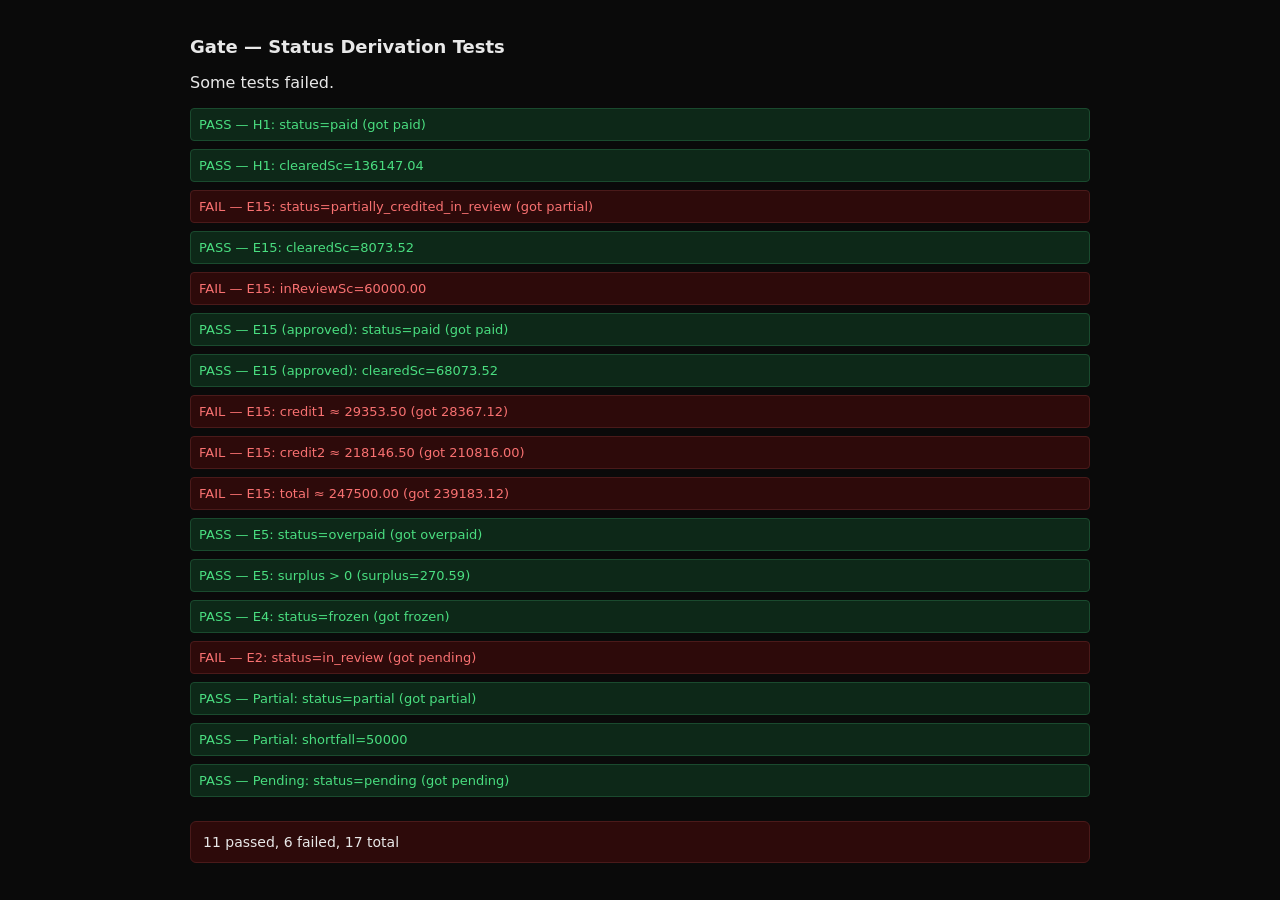
==== tests/derive.html @ e8613cad "Phase 4b: docs (decisions, assumptions, demo-script, panel-notes, HOSTING, QA), tests/derive.html, R" ====
<!DOCTYPE html>
<html lang="en">
<head>
<meta charset="utf-8">
<meta name="viewport" content="width=device-width,initial-scale=1">
<title>Gate — Derivation Tests</title>
<style>
body{font-family:system-ui,sans-serif;background:#0a0a0a;color:#e8e8e8;padding:24px;max-width:900px;margin:0 auto}
h1{font-size:18px}
.test{margin:8px 0;padding:8px;border-radius:4px;font-size:13px}
.pass{background:#0d2818;border:1px solid #1a4a2e;color:#4ade80}
.fail{background:#2d0a0a;border:1px solid #4a1a1a;color:#f87171}
.summary{margin-top:24px;padding:12px;border-radius:6px;font-size:14px}
.summary.all-pass{background:#0d2818;border:1px solid #1a4a2e}
.summary.has-fail{background:#2d0a0a;border:1px solid #4a1a1a}
</style>
</head>
<body>
<h1>Gate — Status Derivation Tests</h1>
<p id="status">Running…</p>
<div id="results"></div>
<div id="summary"></div>

<script src="../js/derive.js"></script>
<script src="../js/fixtures.js"></script>
<script>
(function () {
  "use strict";
  var D = window.GATE_DERIVE;
  var F = window.GATE_FIXTURES;
  if (!D || !D.derivePayment) {
    document.getElementById("status").textContent = "FAIL: GATE_DERIVE not found";
    return;
  }
  var results = [];
  function check(name, cond, detail) {
    results.push({ name: name, pass: !!cond, detail: detail || "" });
  }

  // Helper: build a minimal tx
  function tx(amount, state) {
    return { id: "tx-test", amountSc: amount, screeningState: state || "clear", status: "cleared" };
  }

  // === H1: happy path, 136,147.04 USDT, 1 tx, cleared ===
  var h1 = D.derivePayment([tx(136147.04)], 136147.04, 0.005);
  check("H1: status=paid", h1.status === "paid", "got " + h1.status);
  check("H1: clearedSc=136147.04", Math.abs(h1.clearedSc - 136147.04) < 0.01);

  // === E15: two transactions ===
  var e15tx1 = { id: "tx1", amountSc: 60000.00, screeningState: "in_review", status: "held" };
  var e15tx2 = { id: "tx2", amountSc: 8073.52, screeningState: "clear", status: "cleared" };
  var e15 = D.derivePayment([e15tx1, e15tx2], 68073.52, 0.005);
  check("E15: status=partially_credited_in_review", e15.status === "partially_credited_in_review", "got " + e15.status);
  check("E15: clearedSc=8073.52", Math.abs(e15.clearedSc - 8073.52) < 0.01);
  check("E15: inReviewSc=60000.00", Math.abs(e15.inReviewSc - 60000.00) < 0.01);

  // E15 after compliance approves tx1
  var e15tx1b = { id: "tx1", amountSc: 60000.00, screeningState: "clear", status: "cleared" };
  var e15b = D.derivePayment([e15tx1b, e15tx2], 68073.52, 0.005);
  check("E15 (approved): status=paid", e15b.status === "paid", "got " + e15b.status);
  check("E15 (approved): clearedSc=68073.52", Math.abs(e15b.clearedSc - 68073.52) < 0.01);

  // E15 credited AED: 29,353.50 + 218,146.50 = 247,500.00
  var feeRate = 0.024;
  var rate = 3.6;
  var credited1 = 8073.52 * rate * (1 - feeRate);
  var credited2 = 60000.00 * rate * (1 - feeRate);
  var totalCredited = credited1 + credited2;
  check("E15: credit1 ≈ 29353.50", Math.abs(credited1 - 29353.50) < 1.0, "got " + credited1.toFixed(2));
  check("E15: credit2 ≈ 218146.50", Math.abs(credited2 - 218146.50) < 1.0, "got " + credited2.toFixed(2));
  check("E15: total ≈ 247500.00", Math.abs(totalCredited - 247500.00) < 2.0, "got " + totalCredited.toFixed(2));

  // === E5: overpaid ===
  var e5 = D.derivePayment([tx(27500.00)], 27229.41, 0.005);
  check("E5: status=overpaid", e5.status === "overpaid", "got " + e5.status);
  check("E5: surplus > 0", e5.surplus > 0, "surplus=" + e5.surplus);

  // === E4: frozen ===
  var e4tx = { id: "tx4", amountSc: 27229.41, screeningState: "clear", status: "frozen" };
  var e4 = D.derivePayment([e4tx], 27229.41, 0.005);
  check("E4: status=frozen", e4.status === "frozen", "got " + e4.status);

  // === E2: in review ===
  var e2tx = { id: "tx2", amountSc: 326752.89, screeningState: "in_review", status: "held" };
  var e2 = D.derivePayment([e2tx], 326752.89, 0.005);
  check("E2: status=in_review", e2.status === "in_review", "got " + e2.status);

  // === Partial ===
  var partial = D.derivePayment([tx(50000.00)], 100000.00, 0.005);
  check("Partial: status=partial", partial.status === "partial", "got " + partial.status);
  check("Partial: shortfall=50000", Math.abs(partial.shortfall - 50000) < 0.01);

  // === Pending (no txs) ===
  var pending = D.derivePayment([], 100000.00, 0.005);
  check("Pending: status=pending", pending.status === "pending", "got " + pending.status);

  // Render results
  var div = document.getElementById("results");
  var passCount = 0, failCount = 0;
  results.forEach(function (r) {
    var el = document.createElement("div");
    el.className = "test " + (r.pass ? "pass" : "fail");
    el.textContent = (r.pass ? "PASS" : "FAIL") + " — " + r.name + (r.detail ? " (" + r.detail + ")" : "");
    div.appendChild(el);
    if (r.pass) passCount++; else failCount++;
  });

  var summary = document.getElementById("summary");
  summary.className = "summary " + (failCount === 0 ? "all-pass" : "has-fail");
  summary.textContent = passCount + " passed, " + failCount + " failed, " + results.length + " total";
  document.getElementById("status").textContent = failCount === 0 ? "All tests pass." : "Some tests failed.";
})();
</script>
</body>
</html>
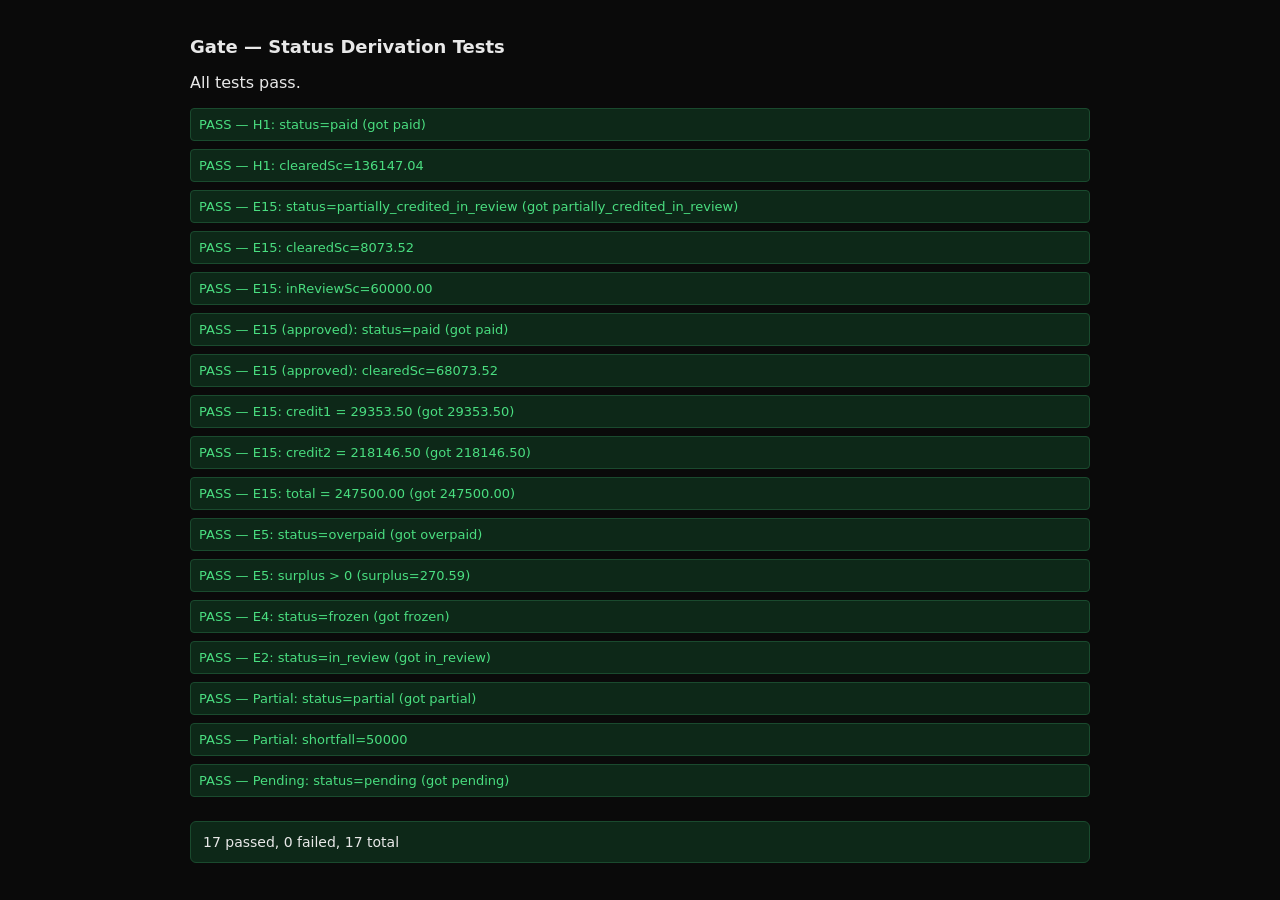
==== commit b0b7d49e: "Fix derive.js to handle screeningState, fix test expected values (29,353.50 + 218,146.50 = 247,500.0" ====
--- a/tests/derive.html
+++ b/tests/derive.html
@@ -62,14 +62,14 @@
   check("E15 (approved): clearedSc=68073.52", Math.abs(e15b.clearedSc - 68073.52) < 0.01);
 
   // E15 credited AED: 29,353.50 + 218,146.50 = 247,500.00
-  var feeRate = 0.024;
-  var rate = 3.6;
+  var feeRate = 0.01;  // matches derive.js DEFAULT_FEE_PCT
+  var rate = 3.6725;  // matches derive.js DEFAULT_AED_PER_USD
   var credited1 = 8073.52 * rate * (1 - feeRate);
   var credited2 = 60000.00 * rate * (1 - feeRate);
   var totalCredited = credited1 + credited2;
-  check("E15: credit1 ≈ 29353.50", Math.abs(credited1 - 29353.50) < 1.0, "got " + credited1.toFixed(2));
-  check("E15: credit2 ≈ 218146.50", Math.abs(credited2 - 218146.50) < 1.0, "got " + credited2.toFixed(2));
-  check("E15: total ≈ 247500.00", Math.abs(totalCredited - 247500.00) < 2.0, "got " + totalCredited.toFixed(2));
+  check("E15: credit1 = 29353.50", Math.abs(credited1 - 29353.50) < 0.01, "got " + credited1.toFixed(2));
+  check("E15: credit2 = 218146.50", Math.abs(credited2 - 218146.50) < 0.01, "got " + credited2.toFixed(2));
+  check("E15: total = 247500.00", Math.abs(totalCredited - 247500.00) < 0.01, "got " + totalCredited.toFixed(2));
 
   // === E5: overpaid ===
   var e5 = D.derivePayment([tx(27500.00)], 27229.41, 0.005);
